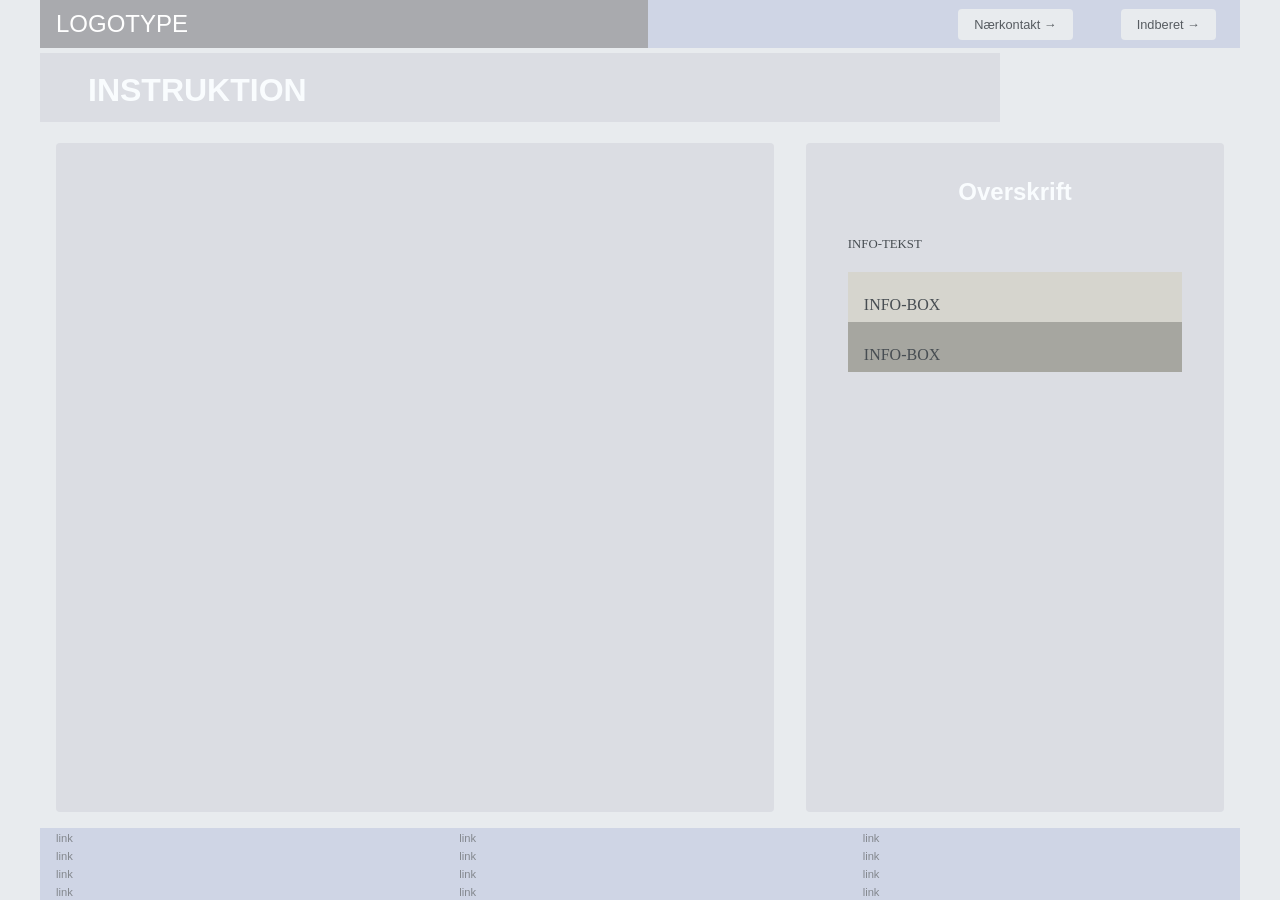
==== instruction.html @ 69735f24 "initializes project" ====
<!DOCTYPE html>
<html lang="en">
  <head>
    <meta charset="UTF-8" />
    <meta http-equiv="X-UA-Compatible" content="IE=edge" />
    <meta name="viewport" content="width=device-width, initial-scale=1.0" />
    <link rel="stylesheet" href="css/custom.css" />
    <link rel="stylesheet" href="css/general.css" />
    <link rel="stylesheet" href="css/layout.css" />
    <link rel="stylesheet" href="css/infographic.css" />
    <link rel="icon" type="image/png" href="img/fav.png" />
    <title>Emergency Site</title>
  </head>
  <body id="instruction">
    <header>
      <nav>
        <div id="logotype-wrapper">
          <a href="index.html"> LOGOTYPE </a>
        </div>
        <ul class="menu">
          <li><a class="menuItem" href="instruction.html">Nærkontakt </a></li>
          <li><a class="menuItem" href="register.html">Indberet</a></li>
        </ul>
      </nav>
    </header>

    <main>
      <h1>INSTRUKTION</h1>
      <section class="info-graphic"></section>
      <section class="info-text">
        <h2>Overskrift</h2>
        <article>
          <p class="placeholder">INFO-TEKST</p>
        </article>
        <aside id="efficiency" class="info-box yellow">INFO-BOX</aside>
        <aside id="requirement" class="info-box green">INFO-BOX</aside>
      </section>
    </main>

    <footer>
      <nav class="some">
        <ul>
          <li><a href="">link</a></li>
          <li><a href="">link</a></li>
          <li><a href="">link</a></li>
          <li><a href="">link</a></li>
        </ul>
      </nav>
      <nav class="another">
        <ul>
          <li><a href="">link</a></li>
          <li><a href="">link</a></li>
          <li><a href="">link</a></li>
          <li><a href="">link</a></li>
        </ul>
      </nav>
      <nav class="yetanother">
        <ul>
          <li><a href="">link</a></li>
          <li><a href="">link</a></li>
          <li><a href="">link</a></li>
          <li><a href="">link</a></li>
        </ul>
      </nav>
    </footer>
    <!-- <script src="js/main.js"></script> -->
  </body>
</html>
---- css/custom.css ----
:root {
  /* Colours */
  --primary-bg-color: #e8ebee; /* used */
  --primary-font-color: #474d52; /* used */

  --secondary-bg-color: #5d656c; /* used */
  --secondary-font-color: #d5e5f4; /* used */

  /* CAN BE DELETED WHEN THE PLACEHOLDER CLASS IS DELETED */
  --placeholder-bg-color: #eb9e1a; /* used */
  --placeholder-font-color: #575c61; /* used */

  /* NOT USED AT THE MOMENT */
  --info-color: #17a2b8;
  --warning-color: #ffc107;
  --danger-color: #dc3545;

  /* Borders */
  --border-color: #007bff; /* used */
  --border-color-light: #f7f5c2; /* used */
  --border-radius: 0.25rem;

  /* Links */
  --link-color: #84888e; /* used */
  --hover-color: #f9fcfe; /* used */
  --active-color: #f52727; /* used */

  /* From styletile */

  /* Fonts */
  --logotype-font: "Roboto", sans-serif;
  --headline-font: "Roboto", sans-serif;
  --body-font: "Roboto", sans-serif;
  --link-font: "Calibri", sans-serif;

  /* Text sizes */
  --logotype-size: 1.5rem;
  --headline1-size: 2rem;
  --headline2-size: 1.5rem;
  --headline3-size: 1.25rem;
  --bodytext-size: 1rem;
  --cta-text-size: 1.25rem;
  --followup-text-size: 0.8rem;
  --form-submit-size: 1rem;

  /* Text colors */
  --logotype-color: #ffffff;
  --headline-color: #bbc3ca;
  --headline-color-inverted: #f9fcfe;
  --bodytext-color: #575c61;
  --bodytext-color-inverted: #f9fcfe;
  --cta-text-color: #bbc3ca;
  --cta-text-color-inverted: #bbc3ca;
  --followup-text-color: #575c61;
  --followup-text-color-inverted: #bbc3ca;
  --formfield-text-color: #575c61;
  --form-submit-color: #bbc3ca;
  --form-submit-color-inverted: #bbc3ca;

  /* Background colors */
  --logotype-background-color: #a9aaae;
  --header-background-color: #cfd5e5;
  --article-background-color: #dbdde3;
  --news-background-color: #dbdde3;
  --news-background-color-inverted: #eeebe9;
  --info-background-color: #dbdde3;
  --headline-bg-color: #dbdde3;
  --headline-bg-color-alert: #dbdde3;
  --headline-bg-color-inverted: #dbdde3;
  --bodytext-bg-color: #dbdde3;
  --bodytext-bg-color-inverted: #dbdde3;
  --cta-text-bg-color: #dbdde3;
  --cta-text-bg-color-inverted: #dbdde3;
  --followup-text-bg-color: #e8ebee;
  --followup-text-bg-color-inverted: #dbdde3;
  --form-background-color: #c5c7ce;
  --form-text-color: #dbdde3;
  --formfield-background-color: #dbdde3;
  --formfield-background-color-active: #dbdde3;
  --form-submit-bg-color: #dbdde3;
  --form-submit-bg-color-inverted: #dbdde3;

  /* Info-boxes */
  --info-bg-color-yellow: #d6d5ce;
  --info-bg-color-green: #a6a6a0;
}
---- css/general.css ----
html,
body,
header,
footer,
main,
nav,
ul,
#main-disclamer {
  margin: 0;
  padding: 0;
  box-sizing: border-box;
}

body {
  font-family: var(--default-font);
  color: var(--primary-font-color);
  background-color: var(--primary-bg-color);
}
header,
footer {
  background-color: var(--header-background-color);
  color: var(--secondary-font-color);
  height: min-content;
}
.logo-wrapper {
  background-color: var(--logotype-background-color);
  color: var(--logotype-color);
}
#main-disclamer {
  height: 180px;
  background-color: var(--header-background-color);
  display: flex;
  justify-content: flex-start;
  align-items: center;
  padding-left: 2rem;
}
#main-disclamer-content {
  display: flex;
  column-gap: 1rem;
}
main section {
  padding: 20px;
  /* margin: 10px; */
  /* border: 1px solid var(--border-color); */
  border-radius: var(--border-radius);
}
h1,
h2,
h3,
h4,
h5,
h6 {
  font-family: var(--headline-font);
}
h1 {
  font-size: var(--headline1-size);
  color: var(--headline-color-inverted);
  margin: 5px 0;
  line-height: 1rem;
  text-align: left;
}
h2 {
  font-size: var(--headline2-size);
}
h3 {
  font-size: var(--headline3-size);
}

main > h1 {
  background-color: var(--headline-bg-color-alert);
  color: var(--headline-color-inverted);
  line-height: 4rem;
  padding: 5px 3rem 0 3rem;
  width: calc(80% - 6rem);
}

/* NAVIGATION STRUCTURES */
header > nav {
  height: 100%;
}
nav ul {
  list-style: none;
}
nav a {
  font-family: var(--link-font);
  text-decoration: none;
  color: var(--link-color);
}
a {
  font-family: var(--link-font);
}
#logotype-wrapper {
  background-color: var(--logotype-background-color);
  margin: 0;
  display: flex;
  justify-content: flex-start;
  align-items: center;
  padding: 0 0 0 1rem;
}
#logotype-wrapper > a {
  font-size: var(--logotype-size);
  color: var(--logotype-color);
  font-family: var(--logotype-font);
  height: 3rem;
  width: 100%;
  display: flex;
  align-items: center;
}
header nav li a {
  margin: 1.5rem;
  background-color: var(--followup-text-bg-color);
  color: var(--followup-text-color);
  font-size: var(--followup-text-size);
  padding: 0.5rem 1rem;
  border-radius: var(--border-radius);
}
header > nav li > a:after {
  content: " \2192";
}
nav a:hover {
  color: var(--hover-color);
}
nav a:active {
  color: var(--active-color);
}

/* FOOTER */
footer a {
  font-size: 0.7rem;
}
.yellow,
.green {
  padding: 1.5rem 1rem 0.5rem 1rem;
}
.yellow {
  background-color: var(--info-bg-color-yellow);
}
.green {
  background-color: var(--info-bg-color-green);
}
---- css/layout.css ----
/* LAYOUT FOR MAIN CONTENT */
body {
  display: grid;
  grid-template-rows: auto 1fr auto;
  height: 100vh;
  max-width: 1200px;
  margin: 0 auto;
}
main {
  display: grid;
  row-gap: 1rem;
}
main > *:not(:first-child) {
  margin: 0 1rem;
}
main {
  grid-template-rows: min-content min-content 1fr min-content;
}

/* LAYOUT FOR HEADER AND FOOTER */
footer {
  display: grid;
  gap: 10px;
}
header nav,
footer nav {
  display: flex;
  justify-content: space-between;
  align-items: center;
}
header nav > * {
  flex: 1;
}
nav ul {
  display: flex;
  justify-content: flex-end;
}
header ul {
  height: 100%;
  width: clamp(175px, 50%, 300px);
}
footer ul {
  flex-direction: column;
  padding-left: 1rem;
}

/* LAYOUT FOR SECTIONS */
#daily,
#breaking {
  display: grid;
}
#daily {
  grid-template-rows: repeat(2, minmax(200px, min-content));
  gap: 1rem;
}
#breaking {
  grid-template-rows: repeat(auto-fit, minmax(50px, min-content));
  gap: 0;
}

@media (width > 600px) {
  #frontpage > main {
    grid-template-columns: 6fr 3fr;
    grid-template-rows: auto 1fr auto;
  }
  #instruction > main,
  #register > main {
    grid-template-columns: 5fr 3fr;
    grid-template-rows: auto 1fr auto;
  }

  .qr {
    order: 1;
  }

  h1 {
    grid-column: 1 / -1;
  }
  footer {
    grid-template-columns: 1fr 1fr 1fr;
  }
}
---- css/infographic.css ----
#head-txt {
  fill: rgb(54, 54, 54);
}
.info-graphic,
.info-text {
  background-color: var(--info-background-color);
  padding: 0;
}
.info-text h2 {
  line-height: 3rem;
  text-align: center;
  background-color: var(--headline-bg-color-inverted);
  color: var(--headline-color-inverted);
  padding-top: 5px;
}
.info-text h3 {
  font-size: 0.8rem;
  line-height: 0.8rem;
  font-weight: 600;
  margin: 0;
  padding: 0;
}
.info-text > *:not(:first-child) {
  margin: 0 clamp(1rem, 10%, 7rem);
}
.info-text p {
  font-size: 0.8rem;
  line-height: 1.3;
  margin: 0 0 1.2rem 0;
  padding: 0;
}
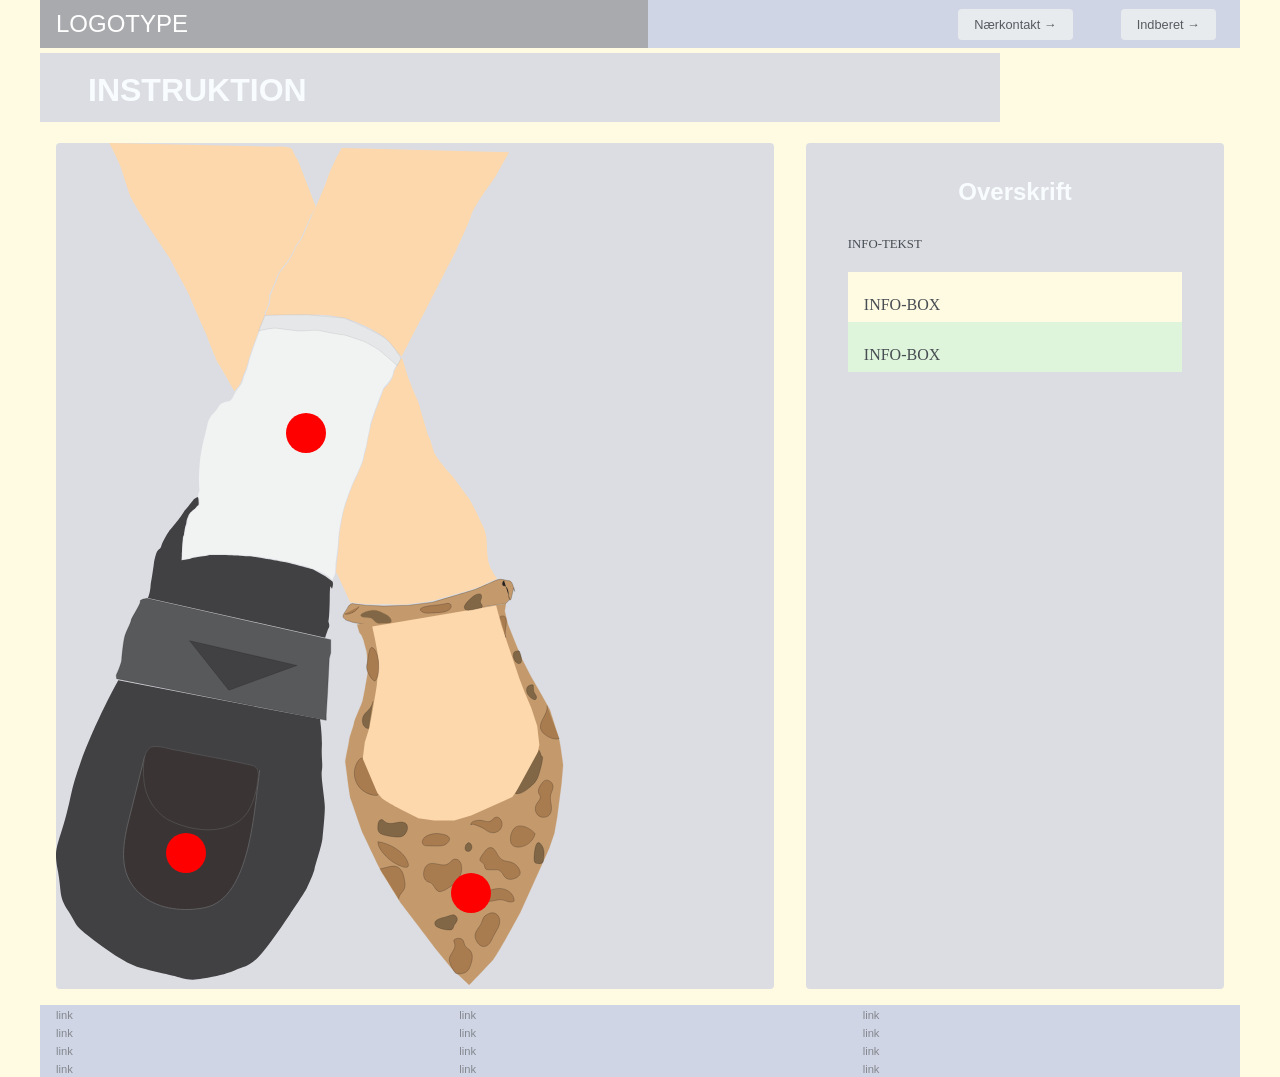
==== commit 2df9fb97: "Ændringer" ====
--- a/instruction.html
+++ b/instruction.html
@@ -26,7 +26,157 @@
 
     <main>
       <h1>INSTRUKTION</h1>
-      <section class="info-graphic"></section>
+      <section class="info-graphic">
+        <?xml version="1.0" encoding="UTF-8"?>
+        <svg id="Layer_1" data-name="Layer 1" xmlns="http://www.w3.org/2000/svg" width="595.28" height="841.89" viewBox="0 0 595.28 841.89">
+          <path
+            d="M91.86,454.97s1.91-3.35,2.67-11.16,0,0,3.05-20.84,6.11-14.14,7.63-19.72,8.01-15.26,8.01-15.26c0,0,9.16-10.42,13.36-17.12s0,0,11.45-14.88l3.43-1.86s.75.36.96,1.99.42,5.08,0,5.9c0,0-1.54,1.14-2.65,2.62s-3.24,2.76-3.94,3.55-2.93,2.56-3.34,4.14-2.02,4.44-2.12,6.8-.49,3-1.01,4.02-1.4,8.52-1.4,8.52c0,0-1.05,2.22-1.05,2.73s-1.05,17.38-1.05,17.38l-.35,5.45,2.1-.17s2.27-.34,4.37-.68,3.84-1.53,5.59-1.7,5.77-1.36,11.53-1.7c5.77-.34-2.27-1.36,17.3-.85,19.57.51,22.54,1.19,22.54,1.19,0,0,4.72-.34,8.39.34s9.09,1.7,12.06,2.04,4.19.68,10.66,1.87-.23.23,6.47,1.19,30.24,7.57,30.24,7.57l12.58,6.92,7.09,5.35s1.24,1.47,0,5.92-2.44-10.64-2.68,10.46c-.24,21.09-1.44,22.73-1.2,24.13s.72,1.4.72,3.74-.72,2.1-1.92,5.38-2.16,5.84-2.16,6.54"
+            style="fill: #414042"
+          />
+          <path
+            d="M62.28,537.33s-37.34,66.94-47.57,115.68c-10.24,48.74-18.07,48.15-13.25,72.81s.6,26.42,10.84,42.28,4.22,12.92,25.89,29.36c21.68,16.44,36.13,24.66,46.97,27.6,10.84,2.94,23.49,5.87,31.92,7.63s14.45,5.87,29.51,2.94,21.68-4.11,31.92-8.22c10.24-4.11,13.85-3.52,23.49-12.92s32.52-44.04,32.52-44.04c0,0,13.85-20.55,16.26-25.25,2.41-4.7,7.23-15.85,7.83-19.38s7.23-23.49,7.83-29.95c.6-6.46,2.41-23.49,2.41-31.71s-4.22-30.53-3.01-36.41-.6-12.92,0-24.07c.6-11.16-1.81-27.6-1.81-27.6l-201.73-38.75Z"
+            style="fill: #414042"
+          />
+          <path
+            d="M60.18,532.16s5.18-10.98,5.48-15.44,1.52-16.32,2.74-21.96,6.37-14.55,6.69-17.22,10.06-17.22,9.14-19,4.57-2.67,4.57-2.67l1.88-.55,184.07,41.42v13.12l-1.48,5.67-1.66,33.75-1.38,22.68v5.4l-209.62-41.59-.43-3.61Z"
+            style="fill: #58595b; stroke: #231f20; stroke-miterlimit: 10; stroke-width: 0.25px"
+          />
+          <polygon points="133.64 497.76 172.84 547.23 240.87 522.49 133.64 497.76" style="fill: #414042; stroke: #231f20; stroke-miterlimit: 10; stroke-width: 0.25px" />
+          <path
+            d="M143.49,347.6s-1.24-10.06,0-24.15,3.3-23.35,5.78-32.61c2.48-9.26,2.06-14.49,7.84-20.13,5.78-5.64,4.95-9.26,10.73-11.27s6.61.4,9.91-6.84c3.3-7.25,8.26-10.47,9.5-16.1,1.24-5.64,3.3-7.25,5.78-17.71,2.48-10.47,16.51-45.89,16.51-45.89,0,0,55.32-.81,60.28,0,4.95.81,16.51,1.21,29.73,6.84s23.95,11.67,28.9,16.1c4.95,4.43,16.1,18.12,16.1,18.12l-7.39,14.49s.37,2.82-2.52,7.65-7.02,8.05-7.84,10.47-11.56,29.39-12.8,36.63-2.89,13.28-3.3,16.91-2.89,10.47-3.3,13.69-2.06,6.84-3.72,11.27-5.37,10.87-8.26,18.12-7.43,20.53-8.67,25.76c-1.24,5.23-4.54,22.14-4.54,28.18s-2.53,23.7-2.53,23.7l-.5,9.6-2.8,6.92s-2.31-4.84-15.96-10.16-7.22-3.02-13.93-4.69-9.41-2.5-13.41-3.48-7.7-1.11-10.84-1.95-23.87-3.97-23.87-3.97l-9.43-.51-6.66-.51-14.53-.88h-12.82l-3.14.32-1.07.64-6.96.73-6.38,1.19-1.12.23-2.17.83-2.27.69-2.82.4-2.85.36s.32-18.17,1.29-21.16,1.11-4.11,1.11-4.11l.81-5.57,1.21-3.63s.47-.66.68-2.51.68-3.83.68-3.83l1.89-4.42.81-1.85c3.63-2.57,4.95-3.51,5.91-4.68s2.16-1.99,2.58-2.57.18-2.92.18-4.21-.43-4.01-.43-4.01c0,0-.98.96-.76-1.28s1.38-5.18,1.38-5.18Z"
+            style="fill: #f1f2f2"
+          />
+          <path
+            d="M209.66,170.47l4.08-9.2c1.28-10.7-.26-6.72,1.53-10.95s-1.53,2.99,1.79-4.23,4.85-12.19,4.85-12.19l1.28-3.23,1.28-2.24,3.06-3.48,2.55-3.48c5.36-5.97,10.2-17.91,10.2-17.91,0,0,3.57-4.73,5.36-7.71s6.12-14.43,9.44-21.15,13.78-31.84,13.78-31.84l4.85-13.68,6.12-13.43,5.87-10.7,167.36,4.23-13.85,24.8-11.59,16.47s-10.14,14.59-12.55,22.12c-2.41,7.53-12.07,28.24-14.96,34.83s-9.17,17.42-14,27.3c-4.83,9.88-14.48,28.24-20.76,40.48-6.28,12.24-19.46,37.89-19.46,37.89l-.41.7-2.83-3.45-2.31-2.82-2.12-2.57-2.57-3.07-2.51-2.95-2.51-2.57-2.51-2.07-2.83-2.38-4.88-2.88-3.34-2.13-4.24-2.13-4.05-2.01-11.55-5.01-8.35-2.71-8.35-1.73-7.85-1.11-9.62-.62-24.17.12-15.94.12-13.15.23-.12-1.67Z"
+            style="fill: #fdd8ac"
+          />
+          <path
+            d="M297.88,460.88s-3.2-1.78-6.39,4.01-5.94,7.57-3.65,10.24,1.83,1.78,6.85,3.56c5.02,1.78,21,3.56,21,3.56l26.48-1.78,32.88-5.79,29.68-5.79,8.22-.89,18.72-4.9,18.26-2.48c5.94-7.76,4.11.26,5.94-7.76l1.83-8.01s2.28,8.01,0,0c-2.28-8.01-3.2-6.59-7.31-7.52-4.11-.94-6.39-1.74-10.5,0-4.11,1.74-17.35,7.97-22.83,9.75-5.48,1.78-40.64,12.2-40.64,12.2l-23.29,2.94-25.11.89-18.26-.89-11.87-1.34Z"
+            style="fill: #c49a6c; stroke: #231f20; stroke-miterlimit: 10; stroke-width: 0.25px"
+          />
+          <path
+            d="M301.09,481.43l2.32,8.2,2.32,2.97,1.88,4.67,1.88,7.21,1.16,3.96s1.73,16.3,1.44,19.11-4.35,26.7-5.49,30.36-8.32,19.55-8.52,22.01-4.64,13.95-4.83,16.97-4.25,20.55-3.87,22.43,4.35,34.92,5.43,37.03,10.45,30.92,12.25,34.44,17.54,37.25,19.97,40.61,16.63,27.09,18.66,29.66,34.33,45.22,34.33,45.22l15.75,19.28,17.43,16.34s21.45-22.23,24.13-25.5c2.68-3.27,11.73-19.28,11.73-19.28l15.08-27.46,12.74-28.11,8.72-19.28,7.71-17.32,5.03-14.71,2.68-15.36,4.36-33.34,1.68-19.61s-2.68-20.27-3.69-24.51-9.39-30.4-9.39-30.4l-9.05-16.34-10.39-17.98-8.72-17-7.15-17.32-6.93-17.65-3.02-12.75,1.17-7.34"
+            style="fill: #c49a6c; stroke: #c49a6c; stroke-miterlimit: 10; stroke-width: 0.25px"
+          />
+          <path
+            d="M316.25,483.57l2.62,11.82,2.46,13.26,1.31,11.02-.82,11.18-.98,11.18-1.39,8.79-3.19,18.77-3.12,15.97-4.31,13.73-2.01,15.97v11.77l6.61,12.61s11.06,14.25,13.87,16.65c2.81,2.4,17.22,9.94,17.22,9.94l17.92,8.91,15.81,2.4h19.98l16.92-5.14,34.71-15.48,6.41-3.02,12.3-16.79,11.6-19.53,3.16-15.76-2.11-18.85-5.97-18.16-6.68-15.76-5.27-13.71-8.08-23.99-9.84-29.06-5.21-19.76"
+            style="fill: #fdd8ac"
+          />
+          <path
+            d="M53.33,0s9.97,19.45,11.57,24.51,8.38,26.45,10.37,30.73,16.36,27.23,18.75,30.73,19.15,27.62,21.54,32.68c2.39,5.06,17.95,32.68,18.75,35.79s13.56,31.51,15.16,35.01,9.97,26.84,13.17,31.51,13.96,24.12,13.96,24.12l1.89,3.13s4.97-5.66,5.97-7.92,1.16-3.23,1.99-5.66,1.05-2.71,2.83-7.06,3.49-11.29,3.86-12.52,3.41-10.57,3.41-10.57l2.89-7.53,3.34-9.26,3.41-8.76,2.67-6.59-.36-2.22c1.71-3.33.23-.22,1.71-3.33s1.59-4,2.05-5.22,1.02-4.44,1.02-5.77-.11-3.44-.11-3.44c1.02-2.55.23-1.22,1.02-2.55s2.28-5.22,2.28-5.22l1.94-4.44,1.48-3.89,2.09-5.15,1.69-3.15,2.31-2.62,2.31-3,2.38-3.15,2.77-3.9,3.23-5.84,2.23-4.65.54-1.65.46-.82,2.23-2.85,2.07-2.92,1-2.25,1.84-3.75,3.92-9.07,3.9-8.81s5.26-7.14,4.55-9.91-17.67-45.83-17.67-45.83c0,0-3.6-5.18-5.19-9.84s-18.09-3.33-18.09-3.33L53.33,0Z"
+            style="fill: #fdd8ac"
+          />
+          <path
+            d="M280.81,430.14l13.7,29.83,1.58-.69,2.9.69s4.21.53,6.06.65,5.93.76,7.24.76,4.87-.26,6.98,0,1.45-.26,9.88,0c8.43.26,15.4.07,15.4.07l6.46.06,6.45-.9,10.72-1.34,10.52-2.07,10.86-3.14,23.11-6.54,12.92-4.61,5.41-2.64,4.72-2.17,5.48-2.3c-2.27-3.26-.82-.85-2.27-3.26s-4.76-8.27-4.76-8.27l-2.07-6.85-1.03-9.68-.21-6.85-.62-7.26-1.65-6.85-8.17-17.61-6.88-13-8.17-10.9-8.6-11.74-6.88-7.55s-10.7-12.49-12.34-18.11c-1.65-5.62-3.22-11.24-4.7-14.05s-4.36-14.45-5.59-17.66-3.85-15.25-6.25-20.07c-2.4-4.82-6.1-14.85-7.75-18.86s-7.09-22.39-7.09-22.39l-1.03.35-1.29,1.98-2.59,5.32-3.14,6.04c-.28,2.07.55-.72-.28,2.07s-1.76,5.05-2.4,5.95-1.94,3.34-3.51,5.14-3.51,3.25-4.07,4.6-1.57,3.7-2.13,5.41-3.51,9.47-4.16,11-2.59,6.58-2.96,8.03-3.14,9.29-3.42,10.55-1.39,6.31-1.76,8.3-1.76,7.21-1.85,8.84-1.98,9.46-2.15,10.03-1.29,4.47-1.35,5.04-.06,1.78-.41,2.81-1.7,4.76-2,5.56-4.35,10.32-4.35,10.32l-2.53,4.99s-2.41,5.1-2.59,5.85-1.94,5.1-1.94,5.1l-3.12,8.83-3.12,9.52-1.35,6.02-1.12,5.85-1.65,9.06-.53,5.1-.41,6.13-.82,10.98-1.1,8.25-.7,7.12-.34,4.65.81.53Z"
+            style="fill: #fdd8ac"
+          />
+          <path d="M304.92,615.79c-4.03,2.7-6.64,7.32-6.85,12.08-.13,3.09.69,6.14,1.67,9.08,1.62,4.86,3.98,9.89,8.49,12.5,4.16,2.4,9.37,2.27,14.09,1.29" style="fill: none" />
+          <path d="M287.54,687.34v.18" style="fill: none" />
+          <path d="M306.39,614.74c-2.3.62-3.96,2.56-5.13,4.58-3.86,6.61-3.88,15.2-.06,21.83,3.82,6.63,11.35,11.08,19.15,11.31.76.02,1.81-.31,1.67-1.04" style="fill: #a97c50; stroke: #231f20; stroke-miterlimit: 10; stroke-width: 0.25px" />
+          <path
+            d="M328.62,678.53c-.72-.62-1.29-1.44-2.19-1.77-1.28-.46-2.74.33-3.46,1.46-.72,1.13-.87,2.5-1.01,3.82-.27,2.61-.44,5.54,1.31,7.53,1.18,1.34,2.99,1.95,4.73,2.42,3.87,1.06,7.85,1.74,11.86,2.03,2.06.15,4.2.19,6.1-.6,2.2-.91,3.83-2.85,4.78-5,1.26-2.84,1.14-6.74-1.55-8.39-5.72-3.49-14.48,3.7-20.56-1.51Z"
+            style="fill: #816746; stroke: #231f20; stroke-miterlimit: 10; stroke-width: 0.25px"
+          />
+          <path
+            d="M366.46,697.61c-.57,1.77.09,4.01,1.83,4.77.68.3,1.43.35,2.17.39,3.52.2,7.04.31,10.56.3,3.51,0,7.36-.24,9.93-2.57,7.92-7.21-3.64-9.66-9.15-9.9-4.98-.22-13.73,1.5-15.34,7Z"
+            style="fill: #a97c50; stroke: #231f20; stroke-miterlimit: 10; stroke-width: 0.25px"
+          />
+          <path
+            d="M411.87,700.99c-.7-.71-1.81.35-2.17,1.28-.7,1.78-1.11,4.05.29,5.38,1.13,1.08,3.11.99,4.33,0s1.72-2.63,1.58-4.17c-.18-1.86-1.54-3.8-3.46-3.88-.6.2-1.09.68-1.3,1.26"
+            style="fill: #816746; stroke: #231f20; stroke-miterlimit: 10; stroke-width: 0.25px"
+          />
+          <path d="M321.87,698.72c.09,3.8,2.11,7.31,4.43,10.37,3.89,5.14,8.99,9.61,14.91,12.4,3.96,1.87,12.75,5.91,11-.99-2.97-11.74-19.14-20.44-30.34-21.78Z" style="fill: #a97c50; stroke: #231f20; stroke-miterlimit: 10; stroke-width: 0.25px" />
+          <path
+            d="M324.08,725.94c2.66-.65,5.31-1.29,7.97-1.94,2.61-.64,5.37-1.27,7.97-.56,2.71.75,4.83,2.91,6.11,5.36s1.83,5.19,2.34,7.89c.57,3.08,1.08,6.36-.18,9.24-1.59,3.63-5.84,6.36-5.46,10.29"
+            style="fill: #a97c50; stroke: #231f20; stroke-miterlimit: 10; stroke-width: 0.25px"
+          />
+          <path
+            d="M385.61,774.95c2.55-.76,5.2-1.21,7.69-2.13,1.01-.37,2.02-.83,3.1-.92,1.48-.12,3,.52,3.92,1.65s1.23,2.72.78,4.1c-.58,1.8-2.26,3.06-3.03,4.79-.61,1.37-.71,3.09-1.96,3.97-.77.54-1.78.59-2.73.57-4.02-.08-8.01-1.01-11.63-2.72-1.17-.55-2.4-1.31-2.72-2.54-.48-1.86-.18-3.28,1.33-4.38s3.39-1.85,5.23-2.39Z"
+            style="fill: #816746; stroke: #231f20; stroke-miterlimit: 10; stroke-width: 0.25px"
+          />
+          <path
+            d="M398.48,800.02c-.3-.78-.79-1.55-.67-2.37.21-1.45,2.04-1.99,3.53-2.16,1.55-.18,3.24-.26,4.53.6,2.29,1.52,1.99,4.94,3.54,7.17,1.05,1.51,2.85,2.34,4.17,3.62,1.94,1.88,2.76,4.65,2.73,7.31s-.81,5.26-1.68,7.79c-.92,2.68-2.09,5.51-4.5,7.08-1.68,1.09-3.75,1.43-5.75,1.73-1.53.23-3.23.42-4.5-.45-2.27-1.54-6.43-10.3-6.63-13.17-.43-6.12,7.69-10.82,5.22-17.14Z"
+            style="fill: #a97c50; stroke: #231f20; stroke-miterlimit: 10; stroke-width: 0.25px"
+          />
+          <path
+            d="M425.29,780.26c1.11-2.42,1.58-5.22,3.47-7.12.8-.8,1.79-1.38,2.81-1.89,1.75-.88,3.68-1.61,5.63-1.42,3.19.32,5.7,3.15,6.36,6.21s-.22,6.26-1.58,9.1-3.19,5.44-4.62,8.24c-1.14,2.24-2.02,4.63-3.54,6.64-1.52,2.01-3.88,3.64-6.45,3.5-4.28-.23-7.9-5.89-8.3-9.72-.55-5.26,4.18-9.12,6.21-13.55Z"
+            style="fill: #a97c50; stroke: #231f20; stroke-miterlimit: 10; stroke-width: 0.25px"
+          />
+          <path
+            d="M431.65,748.25c5.19-2.27,11.1-3.6,16.58-2.1,5.48,1.49,10.22,6.44,9.94,11.97-1.7,1.17-4,1.07-6.01.54s-3.91-1.44-5.96-1.77c-3.07-.48-6.16.38-9.2,1-5,1.03-10.14,1.43-15.24,1.18-1.29-.06-4.2-.26-4.6-1.89s2.25-2.42,3.51-3.11c3.63-2,7.18-4.16,11-5.83Z"
+            style="fill: #a97c50; stroke: #231f20; stroke-miterlimit: 10; stroke-width: 0.25px"
+          />
+          <path
+            d="M428.23,709.19c.9-1.32,1.89-2.62,3.23-3.52s3.09-1.34,4.62-.79c.96.35,1.75,1.06,2.41,1.83,2.67,3.12,3.79,7.56,7.26,9.81,2.81,1.83,6.45,1.75,9.64,2.82,3.89,1.3,7.09,4.42,8.42,8.22.32.9.53,1.86.4,2.81-.32,2.24-2.46,3.78-4.57,4.73-3,1.36-6.75,2.02-9.46.17-3.08-2.11-3.83-6.81-7.34-8.14-1.12-.42-2.36-.41-3.56-.4-2.19.03-4.38.05-6.58.08-.84,0-1.73,0-2.45-.41-1.48-.86-1.48-2.89-2-4.49-.7-2.15-4.03-3.09-4.4-4.78-.41-1.87,3.34-6.42,4.37-7.94Z"
+            style="fill: #a97c50; stroke: #231f20; stroke-miterlimit: 10; stroke-width: 0.25px"
+          />
+          <path
+            d="M459.89,683.92c-1.14.6-1.98,1.62-2.67,2.68-2.02,3.09-3,6.82-2.78,10.47.09,1.48.39,2.99,1.24,4.22,1.8,2.61,5.53,3.2,8.72,2.71,6.62-1.01,12.45-5.9,14.47-12.13.1-.3.19-.62.14-.94-.06-.41-.34-.75-.62-1.06-3.87-4.3-12.58-9.11-18.51-5.97Z"
+            style="fill: #a97c50; stroke: #231f20; stroke-miterlimit: 10; stroke-width: 0.25px"
+          />
+          <path
+            d="M415.73,679.4c.76-.73,1.78-1.13,2.8-1.43,2.85-.83,5.93-.91,8.82-.23,2.22.52,4.58,1.48,6.7.64,2.45-.96,3.79-4.08,6.42-4.27,1.34-.1,2.62.65,3.54,1.61,2.88,3,2.7,8.19-.17,11.21-2.87,3.01-7.91,3.64-11.62,1.7-1.37-.72-2.55-1.72-3.83-2.58-2.94-1.98-6.34-3.2-9.7-4.39-.69-.24-1.4-.49-2.12-.44-.58.04-1.23.41-1.68.7-.27-.92.13-1.82.85-2.51Z"
+            style="fill: #a97c50; stroke: #231f20; stroke-miterlimit: 10; stroke-width: 0.25px"
+          />
+          <path
+            d="M459.18,650.42c4.52,1.28,9.04-1.73,12.7-4.61,3.13-2.47,6.3-5.04,8.39-8.4,1.73-2.78,2.64-5.97,3.52-9.11,1.25-4.42,2.5-8.88,2.84-13.46.07-.94-.62-2.32-1.41-1.78-.35-2.1-1.09-4.13-2.18-5.97"
+            style="fill: #816746; stroke: #231f20; stroke-miterlimit: 10; stroke-width: 0.25px"
+          />
+          <path
+            d="M485.62,640.61c-2.12,2.99-4.32,6.77-2.68,10.04.37.75.93,1.4,1.21,2.19.5,1.41,0,2.99-.78,4.27s-1.85,2.38-2.64,3.66c-2.17,3.52-1.81,8.49,1.19,11.37,3,2.88,8.49,3,11.32-.05,2.35-2.54,2.5-6.35,2.05-9.74s-1.36-6.84-.64-10.2c.67-3.17,2.78-6.13,2.38-9.34-.33-2.61-2.34-4.53-4.8-5.36-3.04-1.03-4.86.72-6.59,3.16Z"
+            style="fill: #a97c50; stroke: #231f20; stroke-miterlimit: 10; stroke-width: 0.25px"
+          />
+          <path
+            d="M478.07,715.83c-.03,1.42.06,3.04,1.16,3.97.9.77,2.21.83,3.4.85,1.48.03,3.19-.05,4.08-1.2.47-.61.59-1.4.7-2.16.69-4.8,1.3-10.01-1.19-14.19-6.95-11.63-8.09,9.06-8.15,12.73Z"
+            style="fill: #816746; stroke: #231f20; stroke-miterlimit: 10; stroke-width: 0.25px"
+          />
+          <path
+            d="M382.6,748.51c-3.85-1.38-4.38-6.99-8.05-8.78-.89-.43-1.9-.6-2.81-.99-3.7-1.61-4.64-6.41-3.91-10.29.52-2.76,1.78-5.6,4.25-7.03,5.9-3.41,14.23,3.07,20-.54,2.2-1.37,3.56-4.02,6.07-4.68,1.98-.52,4.15.45,5.44,2.01s1.83,3.58,2.03,5.57c.62,6.33-2.29,12.96-7.28,17.03-3.04,2.47-12.08,9.01-15.75,7.69Z"
+            style="fill: #a97c50; stroke: #231f20; stroke-miterlimit: 10; stroke-width: 0.25px"
+          />
+          <path d="M312.99,585.24c-2.54.81-5.08-1.53-5.98-3.98-1.25-3.4-.63-7.4,1.6-10.28,1.28-1.66,3.02-2.93,4.4-4.51,2.07-2.35,3.28-5.3,4.09-8.3" style="fill: #816746; stroke: #231f20; stroke-miterlimit: 10; stroke-width: 0.25px" />
+          <path
+            d="M311.45,518.82c-.49,2.19-.98,4.44-.69,6.67.33,2.59,1.69,4.94,3.01,7.21,1.29,2.2,2.74,4.55,5.14,5.52,3.55-3.81,3.8-9.47,3.73-14.62-.05-3.65-.16-7.35-1.17-10.87-.56-1.94-3.25-9.09-6.42-8.07-2.02.65-3.17,12.17-3.61,14.15Z"
+            style="fill: #a97c50; stroke: #231f20; stroke-miterlimit: 10; stroke-width: 0.25px"
+          />
+          <path d="M288.46,471.13c5.86.53,11.9-2.65,14.65-7.73" style="fill: #a97c50; stroke: #231f20; stroke-miterlimit: 10; stroke-width: 0.25px" />
+          <path
+            d="M316.34,467.16c4.79-.28,9.33,1.94,13.49,4.27,2.76,1.55,5.84,3.85,5.51,6.93-.05.44-.19.91-.54,1.19-.37.3-.88.34-1.35.36-2.8.16-5.61.31-8.41.47-1.28.07-2.61.13-3.79-.34-2.2-.88-3.28-3.34-5.27-4.62-1.95-1.25-11.14-.24-11.34-2.79-.24-3.16,9.73-5.36,11.7-5.47Z"
+            style="fill: #816746; stroke: #816746; stroke-miterlimit: 10; stroke-width: 0.25px"
+          />
+          <path
+            d="M383.81,461.72c1.93-.24,3.84-.59,5.74-1,1.62-.35,3.51-.68,4.76.39,1.09.93,1.17,2.64.5,3.89s-1.93,2.09-3.24,2.7c-3.28,1.51-6.99,1.76-10.61,1.99-2.17.14-4.33.27-6.5.41-2.04.13-4.12.25-6.08-.29-1.39-.38-4.54-1.91-3.99-3.75.41-1.37,4.44-2.24,5.69-2.57,4.47-1.17,9.16-1.17,13.73-1.75Z"
+            style="fill: #a97c50; stroke: #231f20; stroke-miterlimit: 10; stroke-width: 0.25px"
+          />
+          <path
+            d="M414.43,455.77c2.55-2.45,5.56-5.07,9.12-4.85.53.03,1.1.15,1.47.52.39.38.5.94.54,1.47.09,1.17-.07,2.36-.49,3.46-.33.88-.82,1.75-.71,2.68.12.99.9,1.76,1.45,2.6s.82,2.09.05,2.75c-.36.31-.86.4-1.33.48-3.07.52-13.07,3.9-15.39,1.45-3-3.16,3.29-8.66,5.27-10.56Z"
+            style="fill: #816746; stroke: #231f20; stroke-miterlimit: 10; stroke-width: 0.25px"
+          />
+          <path d="M503.33,595.76c-5.07,1.19-10.41-1.02-14.44-4.24-1.55-1.24-3.01-2.68-3.79-4.48-1.73-4.01.27-8.54,2.39-12.37s4.45-8.08,3.34-12.29" style="fill: #a97c50; stroke: #231f20; stroke-miterlimit: 10; stroke-width: 0.25px" />
+          <path
+            d="M471.67,551.11c-.86-1.87-1.51-4-.87-5.95.81-2.48,3.87-4.01,6.41-3.21.06.02.44,6.03.64,6.71.49,1.66,2.87,4.02,2.74,5.68-.43,5.83-7.85-.9-8.91-3.23Z"
+            style="fill: #816746; stroke: #231f20; stroke-miterlimit: 10; stroke-width: 0.25px"
+          />
+          <path d="M458.55,508.85c.82-.66,1.93-.81,2.98-.93.54-.06,1.13-.11,1.57.2.27.2.43.51.56.81,1.18,2.72,4.23,12.62-1.4,11.62-3.88-.69-6.85-9.18-3.71-11.7Z" style="fill: #816746; stroke: #231f20; stroke-miterlimit: 10; stroke-width: 0.25px" />
+          <path
+            d="M444.67,476.15l-.05-2.35c0-.19,0-.39.1-.55.17-.25.52-.3.82-.32.94-.07,1.94-.12,2.77.33,1.04.57,1.5,1.79,1.72,2.93,1.14,6.01-2.15,12.41-.17,18.21-.17-.36-.34-.71-.51-1.07"
+            style="fill: #a97c50; stroke: #231f20; stroke-miterlimit: 10; stroke-width: 0.25px"
+          />
+          <path d="M448.03,437.49c-1.22.98-1.83,2.63-1.53,4.14.06.3.16.6.38.81.3.28.76.32,1.17.41,2.67.59,3.91,3.62,4.21,6.28s.14,5.54,1.7,7.74" style="fill: #231f20; stroke: #231f20; stroke-miterlimit: 10; stroke-width: 0.25px" />
+          <path
+            d="M202.79,187.71s13.74-2.98,17.57-2.51,13.4,1.75,20.1,2.51,18.67-1.23,23.93,0,19.83,4.03,22.6,4.03,18.09,6.07,19.52,6.07,16.27,8.87,16.27,8.87l18.47,15.82,3.88-7.3s-9.31-15.54-17.03-20.8-39.25-19.25-39.25-19.25l-36.91-3.4-29.02.19-14.06.45-6.09,15.34Z"
+            style="fill: #e6e7e8; stroke: #a7a9ac; stroke-miterlimit: 10; stroke-width: 0.25px"
+          />
+          <path d="M203.76,627.03c-5.62,36.97-8.55,128.33-54.85,137.64-20.37,4.2-45.64,1.86-61.94-11.38-23.56-18.44-21.36-44.69-15.69-70.21l17.52-70.41" style="fill: #3a3534; stroke: #5f5f61; stroke-miterlimit: 10" />
+          <path
+            d="M94.9,604.15c8.17-2.42,18.7,2.39,28.38,3.54,21.08,4.48,57.74,10.79,74.36,15.12,7.21,3.58,4.24,11.55,3.52,19.66-2.76,14.77-7.99,31.12-22.85,38.62-21.05,10.34-47.29,5.47-67.13-4.84-12.51-7.8-21.02-21.28-23.02-36.48-1-10.02-2.4-30.49,6.35-35.42l.38-.18Z"
+            style="fill: #3a3534; stroke: #636466; stroke-miterlimit: 10; stroke-width: 0.5px"
+          />
+          <circle id="etCircle" cx="130" cy="710" r="20" style="fill: red" />
+          <circle id="toCircle" cx="250" cy="290" r="20" style="fill: red" />
+          <circle id="treCircle" cx="415" cy="750" r="20" style="fill: red" />
+        </svg>
+      </section>
       <section class="info-text">
         <h2>Overskrift</h2>
         <article>
@@ -63,6 +213,6 @@
         </ul>
       </nav>
     </footer>
-    <!-- <script src="js/main.js"></script> -->
+    <script src="js/main.js"></script>
   </body>
 </html>
--- a/css/custom.css
+++ b/css/custom.css
@@ -1,6 +1,6 @@
 :root {
   /* Colours */
-  --primary-bg-color: #e8ebee; /* used */
+  --primary-bg-color: #fffae2; /* used */
   --primary-font-color: #474d52; /* used */
 
   --secondary-bg-color: #5d656c; /* used */
@@ -81,6 +81,6 @@
   --form-submit-bg-color-inverted: #dbdde3;
 
   /* Info-boxes */
-  --info-bg-color-yellow: #d6d5ce;
-  --info-bg-color-green: #a6a6a0;
+  --info-bg-color-yellow: #fffae2;
+  --info-bg-color-green: #def5db;
 }
